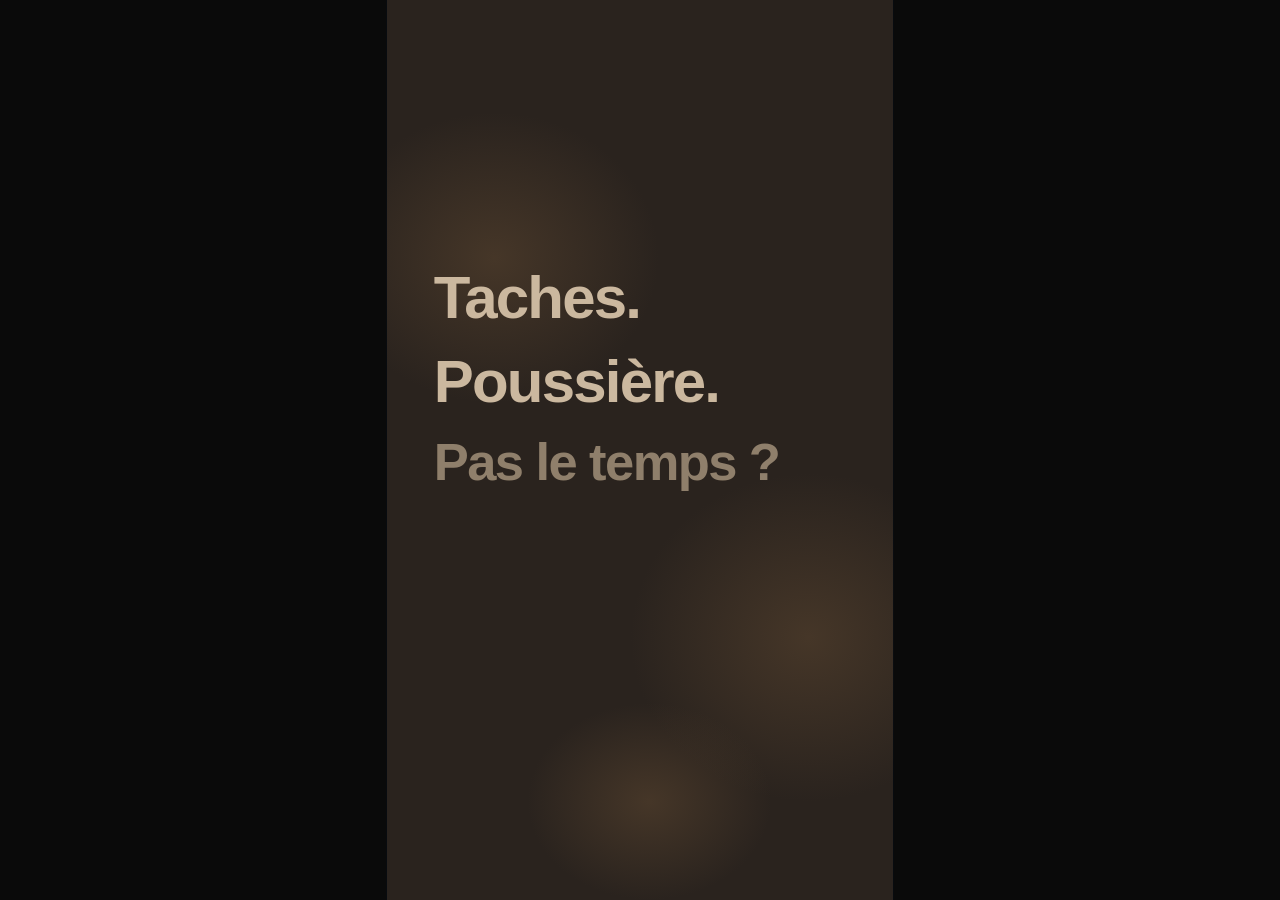
==== motion/index.html @ 056ca28b "Ajoute une vidéo promo motion design (HTML/CSS + rendu Playwright/ffmpeg) Co-Authored-By: Claude Son" ====
<!doctype html>
<html lang="fr">
<head>
<meta charset="utf-8">
<title>Net'Express — promo 16 s</title>
<meta name="viewport" content="width=device-width,initial-scale=1">
<link rel="stylesheet" href="src/style.css">
</head>
<body>
<div id="stage">

  <!-- Scène 1 : accroche (sale → propre) -->
  <section id="s1" class="layer">
    <div id="dirty" class="layer">
      <div class="blot" style="left:-120px;top:240px;width:700px;height:620px"></div>
      <div class="blot" style="left:520px;top:1010px;width:760px;height:700px"></div>
      <div class="blot" style="left:300px;top:1500px;width:520px;height:420px"></div>
      <div id="dirtyInner" class="layer">
        <p class="dl">Taches.</p>
        <p class="dl">Poussière.</p>
        <p class="dl">Pas le temps ?</p>
      </div>
    </div>
    <div id="clean" class="layer">
      <div id="cleanInner" class="layer">
        <p id="cl1">Propre.</p>
        <p id="cl2">Chez vous.</p>
      </div>
    </div>
    <svg id="squeegee" class="layer" viewBox="0 0 1080 1920" width="1080" height="1920">
      <line id="sqLine" x1="0" y1="0" x2="0" y2="1920" stroke="#2EC4F1" stroke-width="10" stroke-linecap="round"/>
    </svg>
  </section>

  <!-- Scène 2 : logo -->
  <div id="s2bg" class="layer"></div>
  <div id="bubbles" class="layer"></div>
  <section id="s2" class="layer">
    <div id="logo">
      <div id="mark">
        <svg viewBox="0 0 120 120" width="220" height="220">
          <defs><linearGradient id="g" x1="0" y1="0" x2="1" y2="1"><stop offset="0" stop-color="#46D2FA"/><stop offset="1" stop-color="#1486B5"/></linearGradient></defs>
          <rect width="120" height="120" rx="34" fill="url(#g)"/>
          <circle cx="54" cy="68" r="26" fill="none" stroke="#fff" stroke-width="7"/>
          <circle cx="86" cy="40" r="9" fill="#fff"/>
          <path d="M40 58 q6 -10 16 -12" fill="none" stroke="#fff" stroke-width="5" stroke-linecap="round" opacity=".85"/>
        </svg>
      </div>
      <div id="word"></div>
      <div id="tag">Nettoyage à domicile · Dakar &amp; Thiès</div>
    </div>
  </section>

  <!-- Scène 3 : services -->
  <section id="s3" class="layer">
    <h2 id="s3t">Trois univers.<br>Une seule équipe.</h2>
    <div id="cards"></div>
  </section>

  <!-- Scène 4 : réservation -->
  <section id="s4" class="layer">
    <h2 id="s4t">Réservez en 2&nbsp;minutes</h2>
    <div id="phone">
      <div id="phoneHead"><span>Net'Express</span><div id="prog"><i></i><i></i><i></i></div></div>
      <div id="steps"></div>
      <div id="success">
        <svg viewBox="0 0 120 120" width="220" height="220">
          <circle id="okC" cx="60" cy="60" r="52" fill="#8EE3C8"/>
          <path id="okP" d="M34 62 L53 80 L88 42" fill="none" stroke="#0B2545" stroke-width="10" stroke-linecap="round" stroke-linejoin="round" pathLength="1"/>
        </svg>
        <p id="okT">Réservation confirmée</p>
        <p id="okS">Équipe assignée · confirmation par SMS</p>
      </div>
    </div>
  </section>

  <!-- Scène 5 : appel à l'action -->
  <section id="s5" class="layer">
    <div id="s5bg" class="layer"></div>
    <div id="s5c">
      <div id="s5mark"></div>
      <h2 class="s5l">Prêt pour<br>le propre ?</h2>
      <p class="s5l" id="s5sub">Réservez votre nettoyage en ligne,<br>on s'occupe du reste.</p>
      <div class="s5l" id="btn">Réserver maintenant</div>
    </div>
  </section>

</div>
<script src="src/tokens.js"></script>
<script src="src/easing.js"></script>
<script src="src/scenes.js"></script>
<script src="src/main.js"></script>
</body>
</html>
---- motion/src/style.css ----
:root {
  --navy: #0B2545; --navy2: #13315C; --cyan: #2EC4F1; --cyan-deep: #1486B5;
  --mint: #8EE3C8; --paper: #F6FAFD; --mist: #EAF1F7; --sky: #B8CCE0;
}
* { box-sizing: border-box; margin: 0; padding: 0; }
html, body { background: #0a0a0a; height: 100%; overflow: hidden; }
body { font-family: Inter, "Helvetica Neue", Arial, "Liberation Sans", sans-serif; }

#stage { position: absolute; left: 0; top: 0; width: 1080px; height: 1920px; overflow: hidden;
  background: var(--navy); transform-origin: 0 0; color: var(--paper); }
.layer { position: absolute; inset: 0; }
h2 { font-weight: 800; letter-spacing: -0.02em; }

/* S1 */
#dirty { background: #2A231E; }
.blot { position: absolute; border-radius: 50%;
  background: radial-gradient(closest-side, rgba(92,70,48,.55), rgba(92,70,48,0)); }
.dl { position: absolute; left: 100px; font-size: 128px; font-weight: 800; letter-spacing: -0.03em;
  color: #CBB89F; white-space: nowrap; }
.dl:nth-child(1) { top: 560px; } .dl:nth-child(2) { top: 740px; } .dl:nth-child(3) { top: 920px; font-size: 112px; color: #8f7f6b; }
#clean { background: var(--paper); }
#cl1 { position: absolute; left: 100px; top: 620px; font-size: 230px; font-weight: 900; letter-spacing: -0.045em; color: var(--navy); }
#cl2 { position: absolute; left: 106px; top: 880px; font-size: 130px; font-weight: 800; letter-spacing: -0.03em; color: var(--cyan-deep); }
#squeegee { pointer-events: none; }

/* S2 */
#s2bg { background: var(--navy); }
#bubbles .b { position: absolute; left: 0; top: 0; border-radius: 50%; border: 2px solid rgba(255,255,255,.16);
  background: radial-gradient(circle at 30% 28%, rgba(255,255,255,.18), rgba(255,255,255,0) 55%); }
#logo { position: absolute; left: 0; right: 0; top: 700px; display: flex; flex-direction: column; align-items: center; }
#mark { margin-bottom: 56px; }
#word { font-size: 148px; font-weight: 900; letter-spacing: -0.04em; white-space: nowrap; display: flex; }
#word span { display: inline-block; }
#tag { margin-top: 36px; font-size: 40px; font-weight: 500; color: var(--sky); letter-spacing: .01em; }

/* S3 */
#s3t { position: absolute; left: 100px; top: 210px; font-size: 92px; line-height: 1.04; }
.card { position: absolute; left: 100px; width: 880px; height: 300px; border-radius: 44px;
  background: var(--navy2); border: 2px solid rgba(46,196,241,.28); display: flex; align-items: center; padding: 0 44px; gap: 44px; }
.card .ic { flex: none; width: 170px; height: 170px; border-radius: 40px; background: rgba(46,196,241,.12); display: grid; place-items: center; }
.card .ic svg { width: 120px; height: 120px; }
.card h3 { font-size: 54px; font-weight: 800; letter-spacing: -0.02em; line-height: 1.08; }
.card p { margin-top: 14px; font-size: 33px; line-height: 1.3; color: var(--sky); font-weight: 500; }

/* S4 */
#s4t { position: absolute; left: 0; right: 0; top: 215px; text-align: center; font-size: 80px; }
#phone { position: absolute; left: 230px; top: 420px; width: 620px; height: 1080px; border-radius: 76px;
  background: var(--paper); border: 14px solid #1B2A41; overflow: hidden; color: var(--navy);
  box-shadow: 0 60px 120px rgba(0,0,0,.45); transform-origin: 50% 100%; }
#phoneHead { height: 150px; padding: 44px 40px 0; display: flex; flex-direction: column; gap: 22px; }
#phoneHead span { font-size: 34px; font-weight: 800; letter-spacing: -0.02em; }
#prog { display: flex; gap: 10px; }
#prog i { flex: 1; height: 10px; border-radius: 5px; background: var(--mist); position: relative; overflow: hidden; }
#prog i::after { content: ""; position: absolute; inset: 0; background: var(--cyan); transform: scaleX(var(--p, 0)); transform-origin: 0 50%; }
.step { position: absolute; left: 0; right: 0; top: 190px; padding: 0 40px; }
.step h4 { font-size: 46px; font-weight: 800; letter-spacing: -0.02em; margin-bottom: 36px; line-height: 1.1; }
.row { display: flex; align-items: center; height: 118px; margin-bottom: 22px; padding: 0 32px; border-radius: 28px;
  background: var(--mist); font-size: 36px; font-weight: 700; }
.chips { display: flex; flex-wrap: wrap; gap: 20px; }
.chip { padding: 0 38px; height: 100px; border-radius: 50px; background: var(--mist); font-size: 36px; font-weight: 700; display: flex; align-items: center; }
#success { position: absolute; inset: 0; display: flex; flex-direction: column; align-items: center; justify-content: center; padding-top: 80px; text-align: center; }
#okT { margin-top: 36px; font-size: 52px; font-weight: 800; letter-spacing: -0.02em; }
#okS { margin-top: 14px; font-size: 32px; font-weight: 500; color: #4a6482; padding: 0 50px; }

/* S5 */
#s5bg { background: var(--paper); }
#s5c { position: absolute; left: 100px; right: 100px; top: 560px; color: var(--navy); }
#s5mark { margin-bottom: 52px; }
#s5mark svg { width: 150px; height: 150px; }
#s5c h2 { font-size: 168px; line-height: .98; letter-spacing: -0.045em; font-weight: 900; }
#s5sub { margin-top: 44px; font-size: 46px; line-height: 1.3; font-weight: 500; color: #36506f; }
#btn { margin-top: 70px; display: inline-block; padding: 0 70px; height: 140px; line-height: 140px; border-radius: 70px;
  background: var(--navy); color: var(--paper); font-size: 50px; font-weight: 800; letter-spacing: -0.01em; transform-origin: 0 50%; }
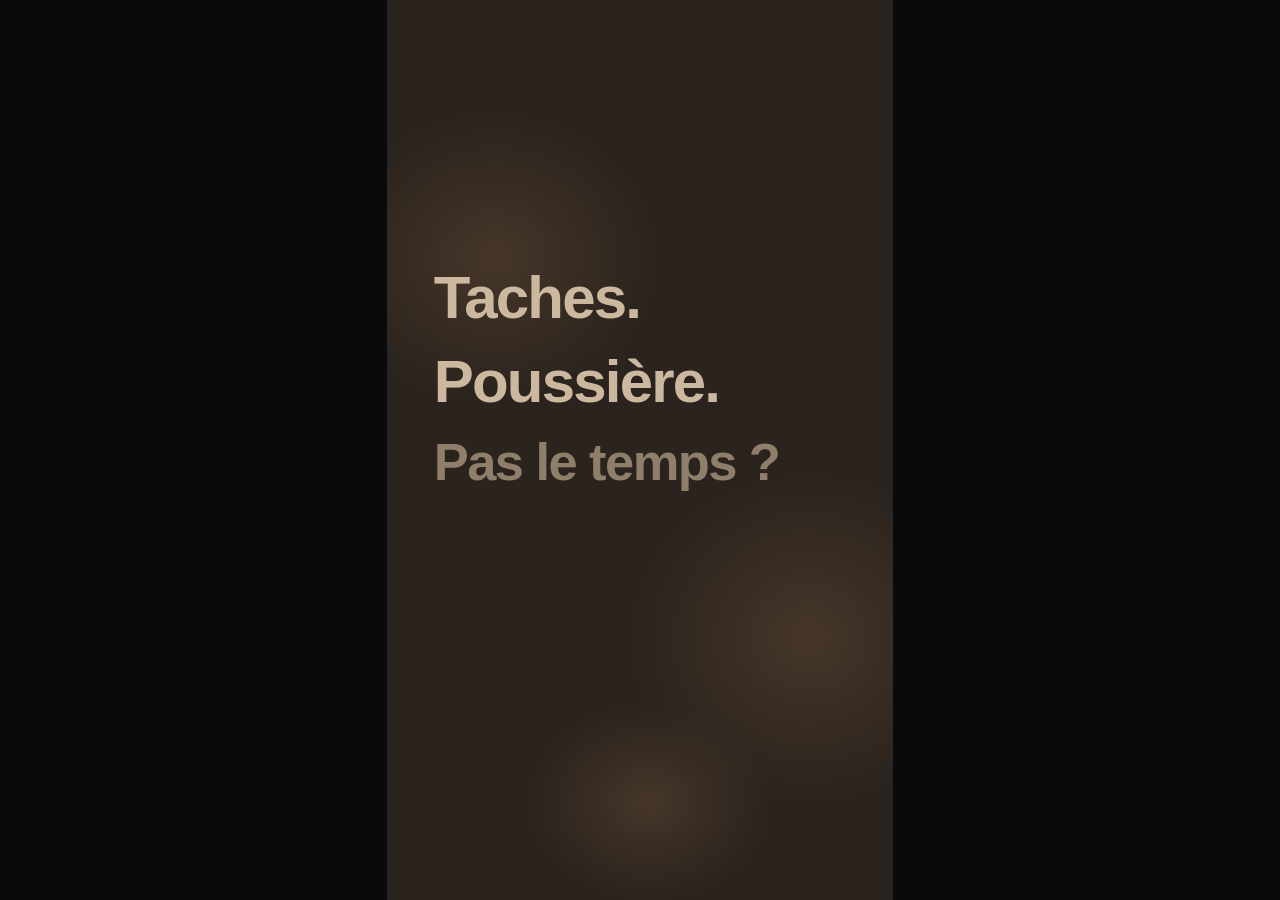
==== commit 53905805: "Rebrand CleanUp, effets sonores synthétisés et rendu avec audio Co-Authored-By: Claude Sonnet 5.5 <n" ====
--- a/motion/index.html
+++ b/motion/index.html
@@ -2,7 +2,7 @@
 <html lang="fr">
 <head>
 <meta charset="utf-8">
-<title>Net'Express — promo 16 s</title>
+<title>CleanUp — promo 16 s</title>
 <meta name="viewport" content="width=device-width,initial-scale=1">
 <link rel="stylesheet" href="src/style.css">
 </head>
@@ -61,7 +61,7 @@
   <section id="s4" class="layer">
     <h2 id="s4t">Réservez en 2&nbsp;minutes</h2>
     <div id="phone">
-      <div id="phoneHead"><span>Net'Express</span><div id="prog"><i></i><i></i><i></i></div></div>
+      <div id="phoneHead"><span>CleanUp</span><div id="prog"><i></i><i></i><i></i></div></div>
       <div id="steps"></div>
       <div id="success">
         <svg viewBox="0 0 120 120" width="220" height="220">
--- a/motion/src/style.css
+++ b/motion/src/style.css
@@ -29,7 +29,7 @@
   background: radial-gradient(circle at 30% 28%, rgba(255,255,255,.18), rgba(255,255,255,0) 55%); }
 #logo { position: absolute; left: 0; right: 0; top: 700px; display: flex; flex-direction: column; align-items: center; }
 #mark { margin-bottom: 56px; }
-#word { font-size: 148px; font-weight: 900; letter-spacing: -0.04em; white-space: nowrap; display: flex; }
+#word { font-size: 190px; font-weight: 900; letter-spacing: -0.04em; white-space: nowrap; display: flex; }
 #word span { display: inline-block; }
 #tag { margin-top: 36px; font-size: 40px; font-weight: 500; color: var(--sky); letter-spacing: .01em; }
 
